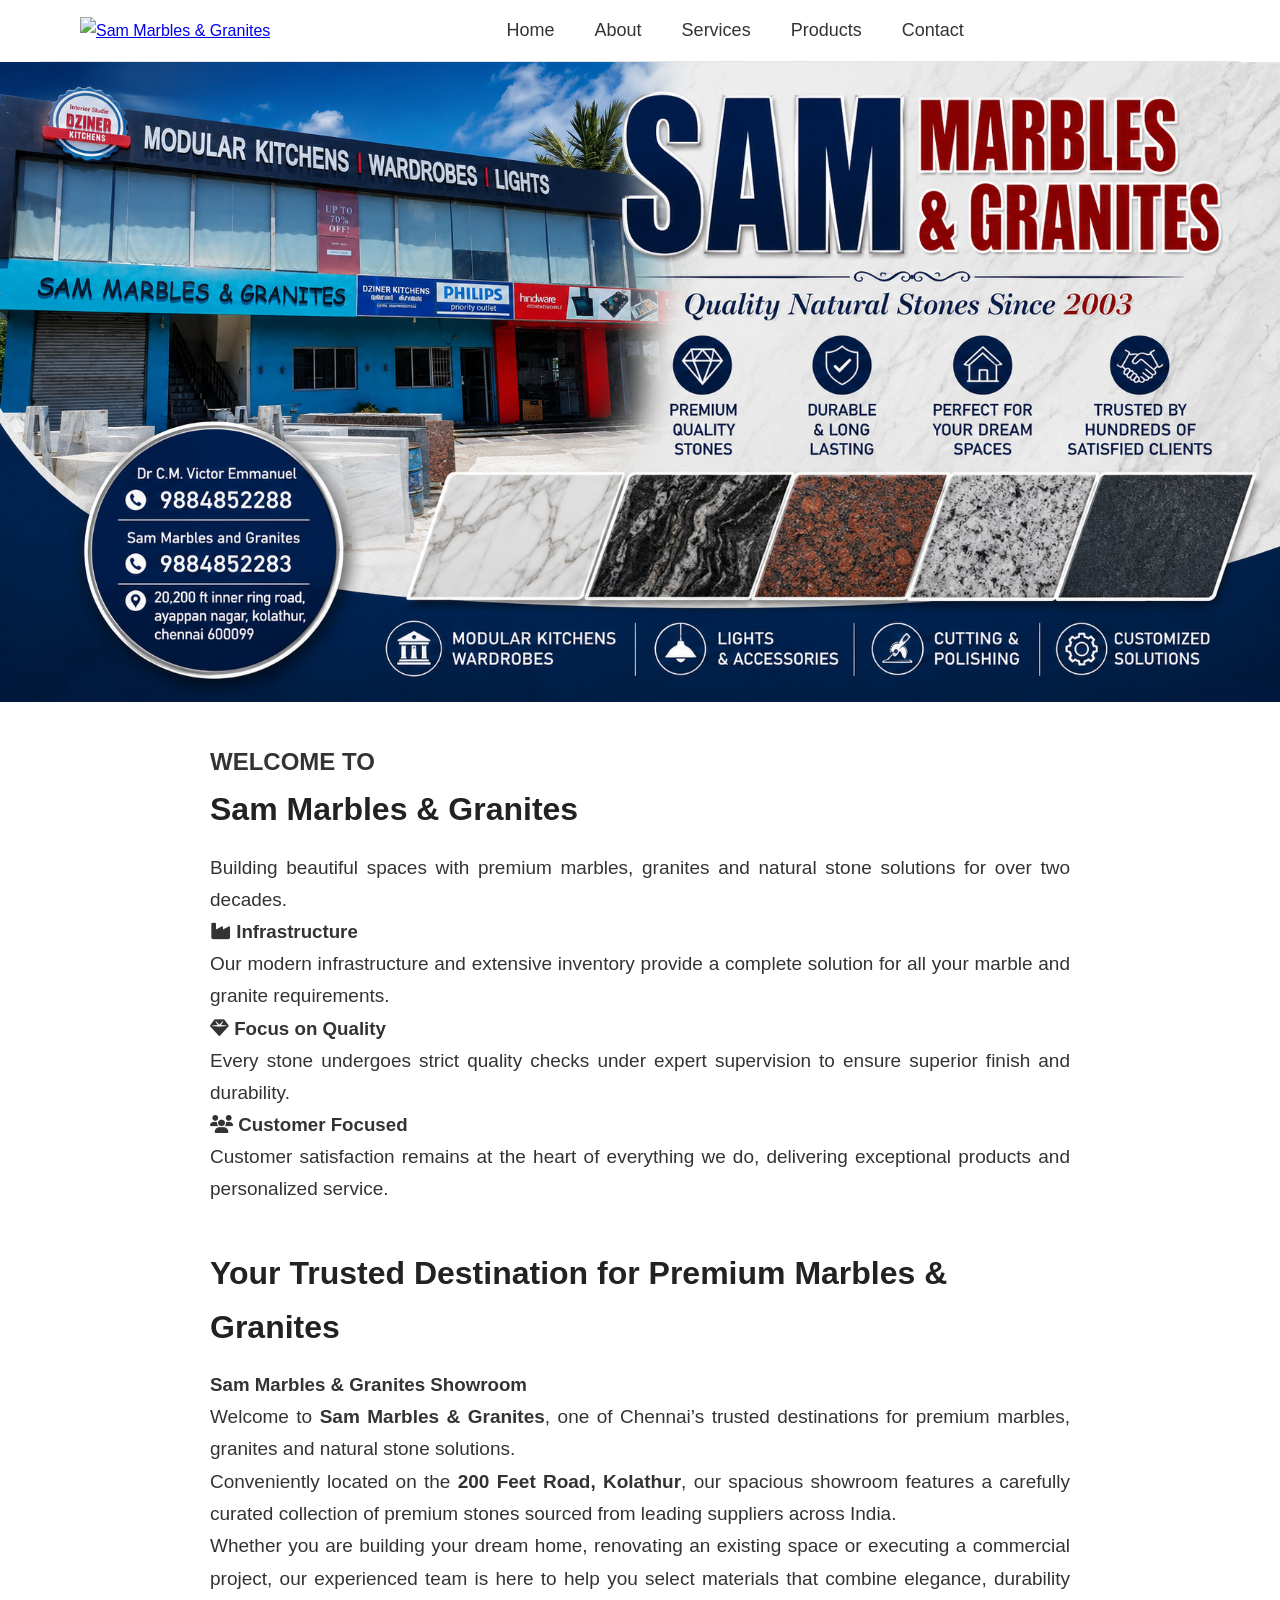
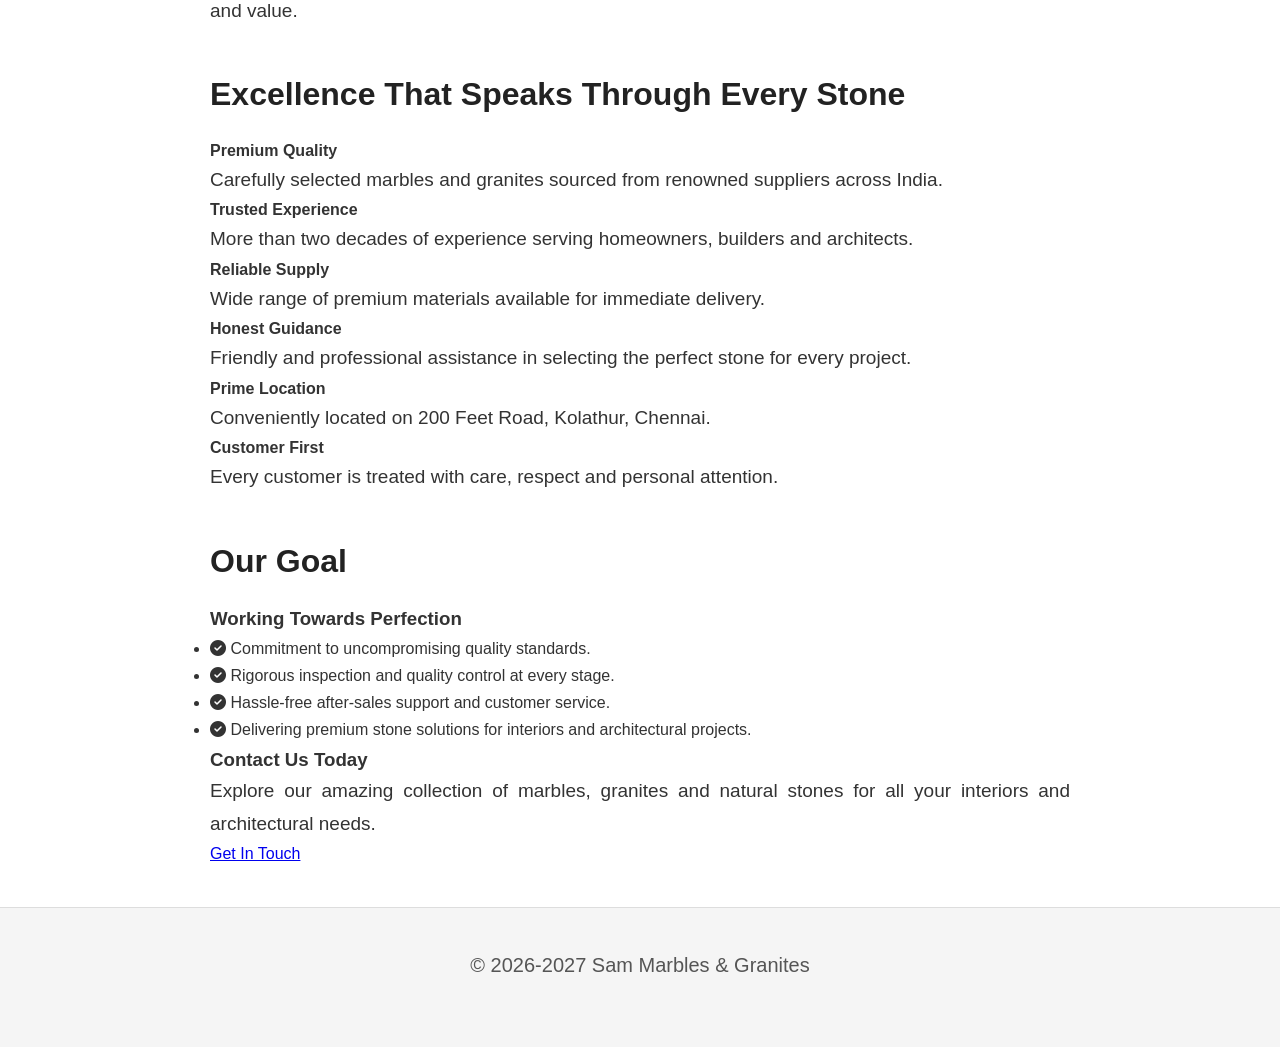
==== index.html @ 82b03ece "Create index.html" ====
<!--
===============================================================================

Project      : Sam Marbles & Granites
Domain       : https://sam-marbles.in
Client       : Dr. C. M. Victor Emmanuel
Developed By : Premanandhan Narayanan
Technology   : HTML5 | CSS3 | JavaScript
Repository   : sam-marbles-granites

===============================================================================
-->

<!DOCTYPE html>
<html lang="en">

<head>

<meta charset="UTF-8">
<meta http-equiv="X-UA-Compatible" content="IE=edge">

<meta name="viewport"
content="width=device-width, initial-scale=1.0">

<title>
Sam Marbles & Granites | Premium Marbles & Granites in Kolathur, Chennai
</title>

<meta name="description"
content="Sam Marbles & Granites is one of Chennai's trusted destinations for premium marbles, granites and natural stones. Serving customers for more than 20 years from Kolathur, Chennai.">

<meta name="keywords"
content="Marble Shop Kolathur,
Granite Shop Kolathur,
Marbles Chennai,
Granites Chennai,
Imported Marble Chennai,
Natural Stone Chennai,
Best Marble Shop Kolathur,
Granite Dealer Chennai,
Sam Marbles & Granites">

<meta name="author"
content="Premanandhan Narayanan">

<meta name="robots"
content="index,follow">

<link rel="canonical"
href="https://sam-marbles.in/">


<!--========================
OPEN GRAPH
=========================-->

<meta property="og:title"
content="Sam Marbles & Granites">

<meta property="og:description"
content="Premium Marbles, Granites and Natural Stone Solutions in Kolathur, Chennai.">

<meta property="og:image"
content="images/hero-home.jpg">

<meta property="og:url"
content="https://sam-marbles.in">

<meta property="og:type"
content="website">


<!--========================
TWITTER
=========================-->

<meta name="twitter:card"
content="summary_large_image">

<meta name="twitter:title"
content="Sam Marbles & Granites">

<meta name="twitter:description"
content="Premium Marbles & Granites in Chennai">

<meta name="twitter:image"
content="images/hero-home.jpg">


<!--========================
PWA
=========================-->

<link rel="manifest"
href="manifest.json">

<meta name="theme-color"
content="#0b2341">


<!--========================
FAVICON
=========================-->

<link rel="icon"
href="favicon/favicon.ico">


<!--========================
GOOGLE FONTS
=========================-->

<link rel="preconnect"
href="https://fonts.googleapis.com">

<link rel="preconnect"
href="https://fonts.gstatic.com"
crossorigin>

<link href="https://fonts.googleapis.com/css2?family=Playfair+Display:wght@600;700&family=Poppins:wght@300;400;500;600&display=swap"
rel="stylesheet">


<!--========================
FONT AWESOME
=========================-->

<link rel="stylesheet"
href="https://cdnjs.cloudflare.com/ajax/libs/font-awesome/6.7.2/css/all.min.css">


<!--========================
CSS
=========================-->

<link rel="stylesheet"
      href="css/mobile.css"
      media="screen and (max-width:768px)">

<link rel="stylesheet"
      href="css/desktop.css"
      media="screen and (min-width:769px)">

<link rel="stylesheet"
href="css/template.css">
 

</head>
<body>
 <!-- Navigation bar for Mobile Phones -->
    <header class="mobile-topbar">

    <a href="index.html">
        <img src="images/logo.png"
             alt="Sam Marbles and Granites"
             class="logo">
    </a>
    <div class="menu-wrapper" id="menuWrapper">
    

  <nav class="mobile-menu" id="mobileMenu">

    <ul>

        <li><a href="index.html">Home</a></li>

        <li><a href="about.html">About</a></li>

        <li><a href="services.html">Services</a></li>

        <li><a href="products.html">Products</a></li>
       
        <li><a href="contact.html">Contact</a></li>

    </ul>

</nav>

    </div>

    <button class="menu-toggle">

        ☰

    </button>

</header>


<!-- Navigation bar for Desktop and Laptops -->    
<header class="desktop-topbar">

        <a href="index.html">
        <img src="images/logo.png"
             alt="Sam Marbles & Granites"
             class="logo">
        </a>

      <!-- Desktop Menu -->
    <nav class="desktop-menu">

    <ul>

        <li><a href="index.html">Home</a></li>

        <li><a href="about.html">About</a></li>

        <li><a href="services.html">Services</a></li>

        <li><a href="products.html">Products</a></li>
       
        <li><a href="contact.html">Contact</a></li>

    </ul>

    </nav>

    <!-- Hamburger -->
    <button class="menu-toggle">

        ☰

    </button>

</header>
   

<section class="hero">

    <img src="images/banner.png"
         alt="Sam Marbles & Granites Banner">

</section>

   <main>
        <!-- =========================================================
     ABOUT SAM MARBLES & GRANITES
     Color Theme: Blue & White
========================================================= -->

<section class="about-section">

    <!-- Hero Section -->

    <div class="section-header">
        <h1>WELCOME TO</h1>
        <h2>Sam Marbles & Granites</h2>

        <p class="tagline">
            Building beautiful spaces with premium marbles, granites and natural stone solutions
            for over two decades.
        </p>
    </div>

    <!-- Key Highlights -->

    <div class="highlights-container">

        <div class="highlight-card">
            <h3><i class="fas fa-industry"></i> Infrastructure</h3>

            <p>
                Our modern infrastructure and extensive inventory provide a
                complete solution for all your marble and granite requirements.
            </p>
        </div>

        <div class="highlight-card">
            <h3><i class="fas fa-gem"></i> Focus on Quality</h3>

            <p>
                Every stone undergoes strict quality checks under expert
                supervision to ensure superior finish and durability.
            </p>
        </div>

        <div class="highlight-card">
            <h3><i class="fas fa-users"></i> Customer Focused</h3>

            <p>
                Customer satisfaction remains at the heart of everything we do,
                delivering exceptional products and personalized service.
            </p>
        </div>

    </div>

</section>

<!-- ========================================================= -->

<section class="showroom-section">

    <div class="section-title">
        <h2>Your Trusted Destination for Premium Marbles & Granites</h2>
        <h3>Sam Marbles & Granites Showroom</h3>
    </div>

    <p>
        Welcome to <strong>Sam Marbles & Granites</strong>, one of Chennai’s
        trusted destinations for premium marbles, granites and natural stone
        solutions.
    </p>

    <p>
        Conveniently located on the <strong>200 Feet Road, Kolathur</strong>,
        our spacious showroom features a carefully curated collection of premium
        stones sourced from leading suppliers across India.
    </p>

    <p>
        Whether you are building your dream home, renovating an existing space
        or executing a commercial project, our experienced team is here to help
        you select materials that combine elegance, durability and value.
    </p>

</section>

<!-- ========================================================= -->

<section class="why-choose-us">

    <div class="section-title">
        <h2>Excellence That Speaks Through Every Stone</h2>
    </div>

    <div class="features-grid">

        <div class="feature-box">
            <h4>Premium Quality</h4>
            <p>
                Carefully selected marbles and granites sourced from renowned
                suppliers across India.
            </p>
        </div>

        <div class="feature-box">
            <h4>Trusted Experience</h4>
            <p>
                More than two decades of experience serving homeowners,
                builders and architects.
            </p>
        </div>

        <div class="feature-box">
            <h4>Reliable Supply</h4>
            <p>
                Wide range of premium materials available for immediate
                delivery.
            </p>
        </div>

        <div class="feature-box">
            <h4>Honest Guidance</h4>
            <p>
                Friendly and professional assistance in selecting the perfect
                stone for every project.
            </p>
        </div>

        <div class="feature-box">
            <h4>Prime Location</h4>
            <p>
                Conveniently located on 200 Feet Road, Kolathur, Chennai.
            </p>
        </div>

        <div class="feature-box">
            <h4>Customer First</h4>
            <p>
                Every customer is treated with care, respect and personal
                attention.
            </p>
        </div>

    </div>

</section>

<!-- ========================================================= -->

<section class="mission-section">

    <div class="section-title">
        <h2>Our Goal</h2>
        <h3>Working Towards Perfection</h3>
    </div>

    <ul class="mission-list">

        <li>
            <i class="fas fa-check-circle"></i>
            Commitment to uncompromising quality standards.
        </li>

        <li>
            <i class="fas fa-check-circle"></i>
            Rigorous inspection and quality control at every stage.
        </li>

        <li>
            <i class="fas fa-check-circle"></i>
            Hassle-free after-sales support and customer service.
        </li>

        <li>
            <i class="fas fa-check-circle"></i>
            Delivering premium stone solutions for interiors and architectural
            projects.
        </li>

    </ul>

    <div class="contact-box">

        <h3>Contact Us Today</h3>

        <p>
            Explore our amazing collection of marbles, granites and natural
            stones for all your interiors and architectural needs.
        </p>

        <a href="contact.html" class="contact-btn">
            Get In Touch
        </a>

    </div>

</section>
    </main>

  <footer>
    <div class="footer-container">
	    <p>&copy; 2026-2027 Sam Marbles & Granites</p>
    </div>
</footer>

<script src="js/mobile.js"></script>
<script type="application/ld+json">
{
  "@context":"https://schema.org",
  "@type":"WebSite",
  "name":"Sam Marbles & Granites",
  "url":"https://www.sam-marbles.in",
  "description":"Sam Marbles & Granites is one of Chennai's trusted destinations for premium marbles, granites and natural stones. Serving customers for more than 20 years from Kolathur, Chennai.",
  "author":{
    "@type":"Person",
    "name":"Dr. Victor Emmanuel"
  },
  "publisher":{
    "@type":"Organization",
    "name":"Sam Marbles & Granites"
  },
  "keywords":[
    "Sam Marbles & Granites",
    "Dr Victor Emmanuel",
    "Marbles",
    "Granites",
    "Tiles",
    "Kitchen Interiors"
  ]
}
</script>

</body>
</html>
---- css/mobile.css ----
/* ==========================================
   Sam Marbles and Granites
   Mobile.css
   For screens up to 768px
========================================== */

/* Hide desktop menu */
.menu-wrapper{
    display:none;
}

/* Show hamburger */
.menu-toggle{
    display:block;
    font-size:32px;
    background:none;
    border:none;
    cursor:pointer;
    color:#333;
}

/* Mobile Header */

.mobile-topbar{

    display:flex;

    justify-content:space-between;

    align-items:center;

    padding:15px;

    background:#fff;

    position:sticky;

    top:0;

    z-index:999;

    border-bottom:1px solid #ddd;

}

.logo{

    width:70px;

    height:auto;

}

/* Mobile Navigation */

.menu-wrapper.open{

    display:block;

    position:absolute;

    top:95px;

    left:0;

    width:100%;

    background:#fff;

    border-top:1px solid #ddd;

    box-shadow:0 3px 10px rgba(0,0,0,.15);

}

/* Main Menu */

.mobile-menu ul{

    list-style:none;

    margin:0;

    padding:0;

}

.mobile-menu li{

    border-bottom:1px solid #eee;

}

.mobile-menu a{

    display:block;

    padding:15px 20px;

    text-decoration:none;

    color:#333;

    font-size:20px;

}

/* Sub Menu */

.submenu{

    display:none;

    background:#f7f7f7;

    padding-left:20px;

}

.submenu.show{

    display:block;

}

.submenu a{

    padding:12px 20px;

    font-size:18px;

}

/* Banner */

.hero img{

    width:100%;

    height:auto;

}

/* Content */

main{

    padding:20px;

}

h2{

    font-size:28px;

    margin-bottom:15px;

}

p{

    font-size:18px;

    text-align:justify;

}

/* Footer */

/* ==========================================
   FOOTER
========================================== */

footer{

    background:#f5f5f5;

    border-top:1px solid #dddddd;

    padding:40px 20px;

}

.footer-container{

    max-width:900px;

    margin:0 auto;

    text-align:center;

}

/* Copyright */

footer p{

    margin:0 0 25px 0;

    font-size:20px;

    color:#555;

    text-align:center;

}

/* Social Icons */

.social-icons{

    display:flex;

    justify-content:center;

    align-items:center;

    gap:25px;

    margin-top:10px;

}

.social-icons a{

    width:58px;

    height:58px;

    border-radius:50%;

    display:flex;

    justify-content:center;

    align-items:center;

    background:#555;

    color:#ffffff;

    font-size:28px;

    text-decoration:none;

    transition:all .3s ease;

}

.social-icons a:hover{

    background:#ff9800;

    transform:translateY(-5px);

}

.mobile-topbar{

    display:flex;

    justify-content:space-between;

    align-items:center;

    padding:15px;

}


/* ==========================================
   MOBILE ONLY
========================================== */
.desktop-topbar{
    display:none;
}

.desktop-menu{
    display:none !important;
}
---- css/desktop.css ----
/* ==========================================
   Sam Marbles and Granites
   desktop.css
   Desktop Version (769px and above)
========================================== */

/* ---------- Reset ---------- */

*{
    margin:0;
    padding:0;
    box-sizing:border-box;
}

body{
    font-family:Arial, Helvetica, sans-serif;
    background:#ffffff;
    color:#333;
    line-height:1.7;
}

/* ==========================================
   HEADER
========================================== */

.desktop-topbar{

    max-width:1200px;

    margin:auto;

    padding:15px 25px;

    display:flex;

    justify-content:space-between;

    align-items:center;

    background:#ffffff;

    border-bottom:1px solid #e5e5e5;

    position:sticky;

    top:0;

    z-index:1000;

}

/* ==========================================
   LOGO
========================================== */

.logo{
    width:90px;
    height:auto;
}


/* ==========================================
   HAMBURGER
========================================== */

.menu-toggle{

    display:none;

}

/* ==========================================
   HIDE MOBILE MENU
========================================== */

.mobile-menu{

    display:none;

}

/* ==========================================
   DESKTOP MENU
========================================== */
.desktop-topbar{
    display:flex;
    align-items:center;
    justify-content:space-between;
    padding:15px 40px;
    background:#fff;
}

.desktop-menu{

    flex:1;

    display:flex;

    justify-content:center;

}

.desktop-menu ul{
    display:flex;
    align-items:center;
    gap:40px;
    list-style:none;
    margin:0;
    padding:0;
}


.desktop-menu li{

    position:relative;

}

.desktop-menu a{
    text-decoration:none;
    font-size:18px;
    color:#333;
    font-weight:500;
}

.desktop-menu a:hover{

    color:#d46a00;

}

/* ==========================================
   DROPDOWN
========================================== */

/* Desktop Dropdown */

.desktop-menu .submenu{

    display:none;

    position:absolute;

    top:100%;

    left:0;

    width:220px;

    background:#fff;

    list-style:none;

    padding:0;

    margin:0;

    box-shadow:0 4px 12px rgba(0,0,0,.15);

}

.desktop-menu .dropdown:hover > .submenu{

    display:block;

}

.desktop-menu .submenu li{

    display:block;

    width:100%;

}

.desktop-menu .submenu a{

    display:block;

    padding:12px 18px;

}

/* ==========================================
   HERO
========================================== */

.hero img{

    width:100%;

    display:block;

}

/* ==========================================
   CONTENT
========================================== */

main{

    max-width:900px;

    margin:40px auto;

    padding:0 20px;

}

section{

    margin-bottom:40px;

}

h2{

    font-size:32px;

    margin-bottom:15px;

    color:#222;

}

p{

    font-size:19px;

    text-align:justify;

}

/* ==========================================
   FOOTER
========================================== */

/* ==========================================
   FOOTER
========================================== */

footer{

    background:#f5f5f5;

    border-top:1px solid #dddddd;

    padding:40px 20px;

}

.footer-container{

    max-width:900px;

    margin:0 auto;

    text-align:center;

}

/* Copyright */

footer p{

    margin:0 0 25px 0;

    font-size:20px;

    color:#555;

    text-align:center;

}

/* Social Icons */

.social-icons{

    display:flex;

    justify-content:center;

    align-items:center;

    gap:25px;

    margin-top:10px;

}

.social-icons a{

    width:58px;

    height:58px;

    border-radius:50%;

    display:flex;

    justify-content:center;

    align-items:center;

    background:#555;

    color:#ffffff;

    font-size:28px;

    text-decoration:none;

    transition:all .3s ease;

}

.social-icons a:hover{

    background:#ff9800;

    transform:translateY(-5px);

}
/* ==========================================
   DESKTOP ONLY
========================================== */
@media screen and (min-width: 769px) {

    .mobile-topbar{
        display:none;
    }

    .mobile-menu{
        display:none !important;
    }

    .menu-toggle{
        display:none !important;
    }

    .desktop-menu{
        display:flex !important;
    }

    .desktop-topbar{
        display:flex;
        align-items:center;
        justify-content:space-between;
        padding:15px 40px;
        background:#fff;
    }

}
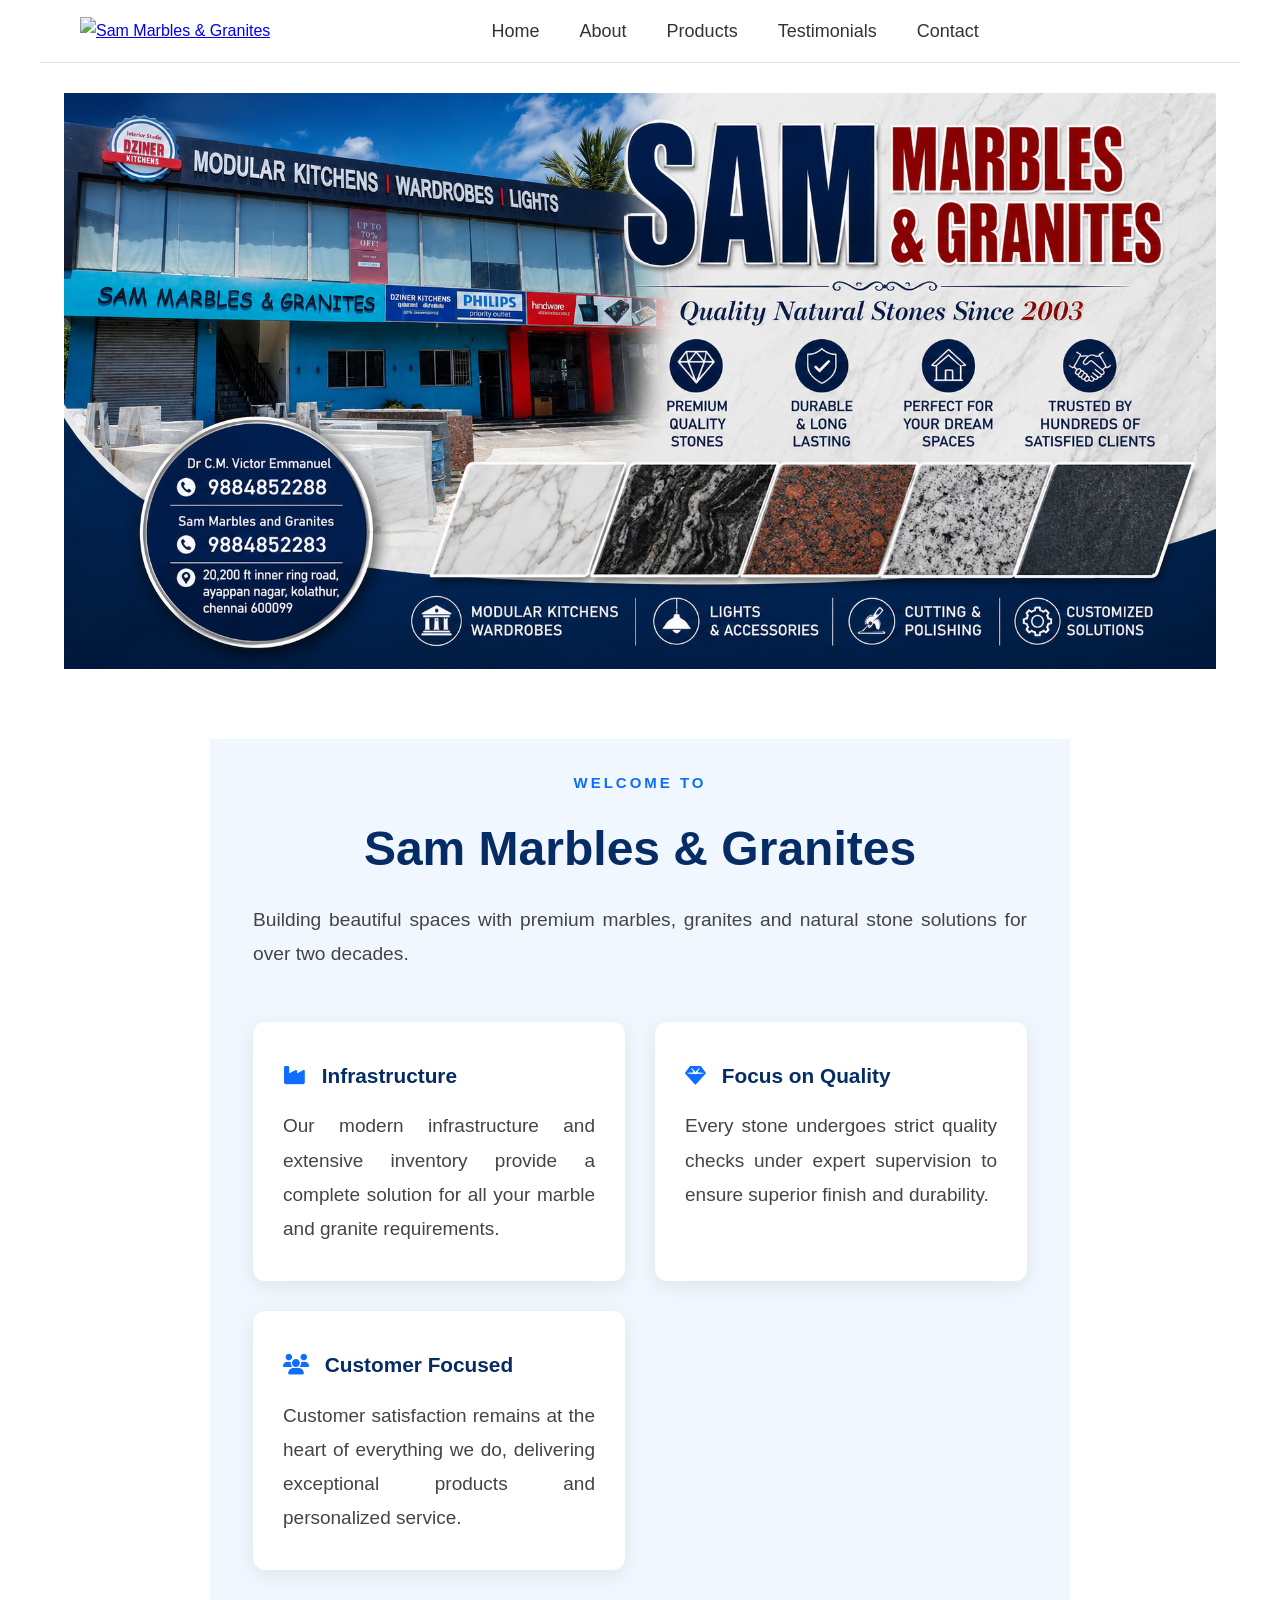
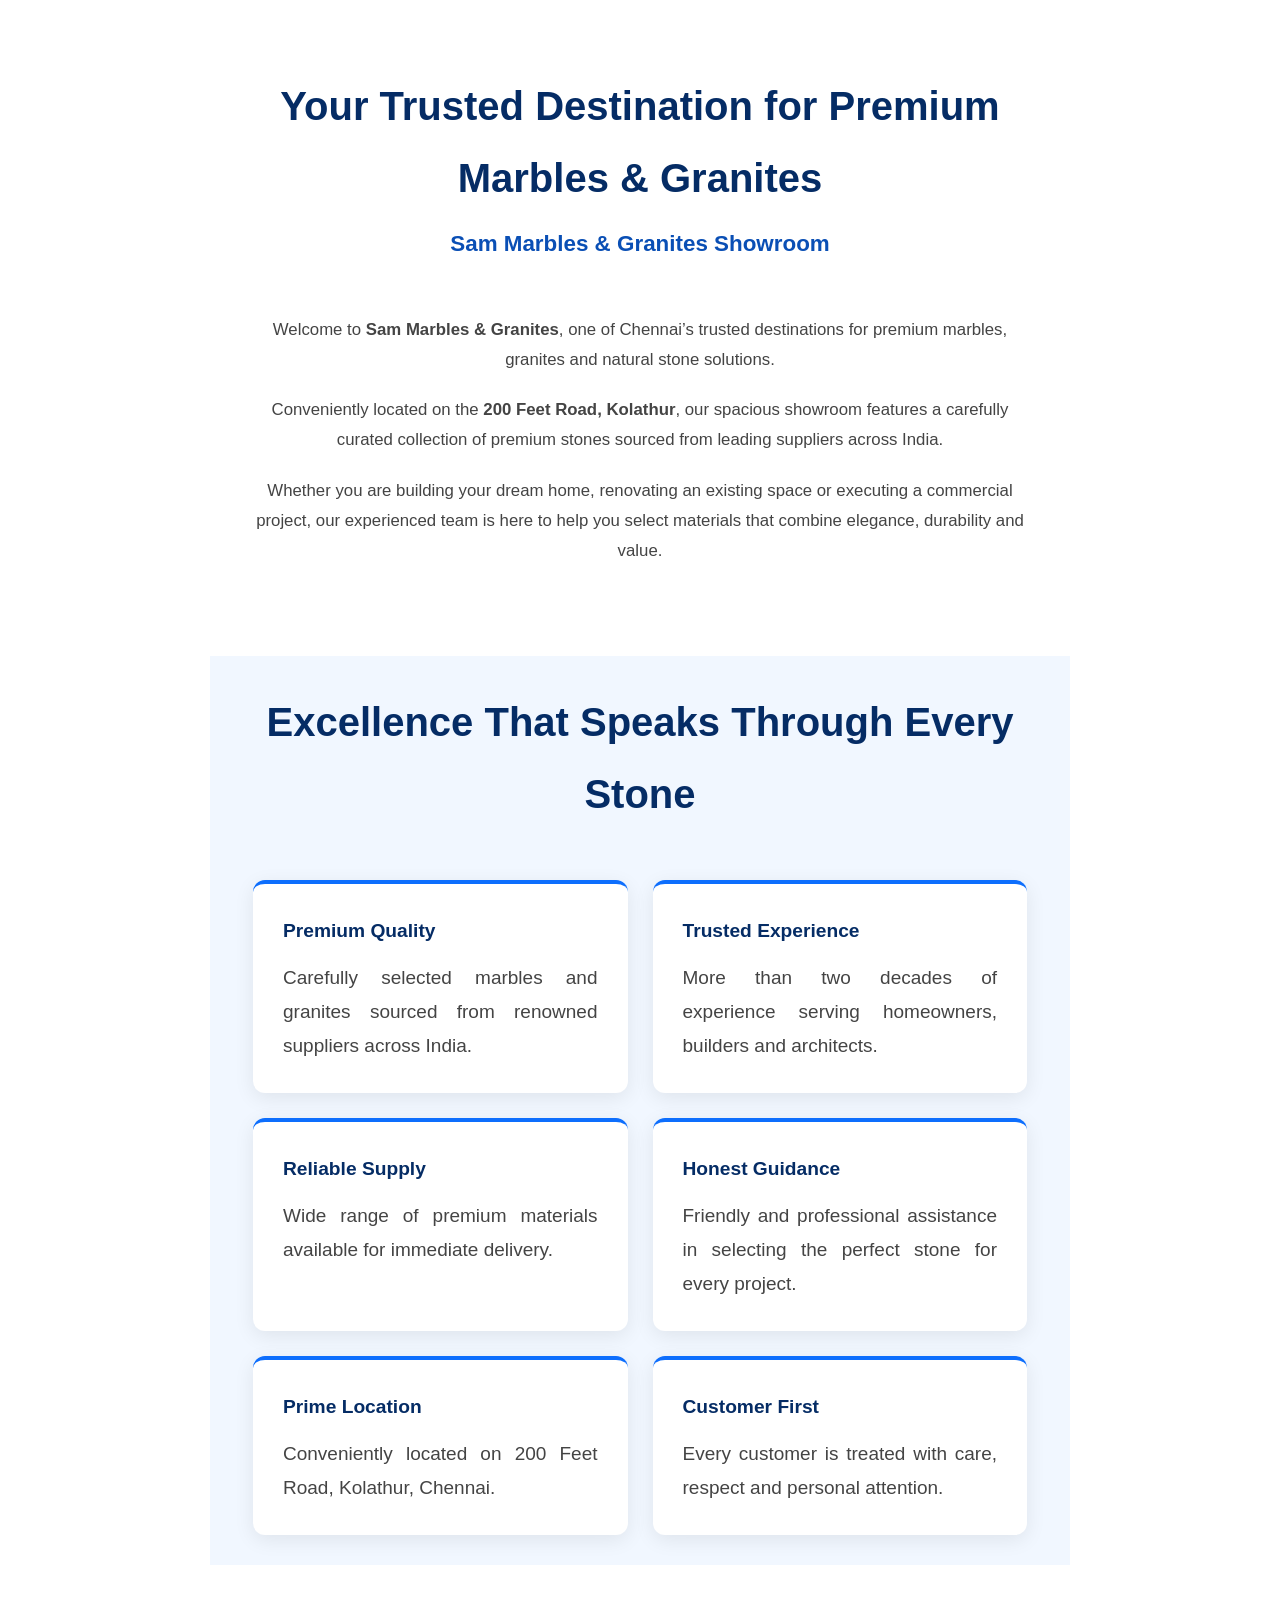
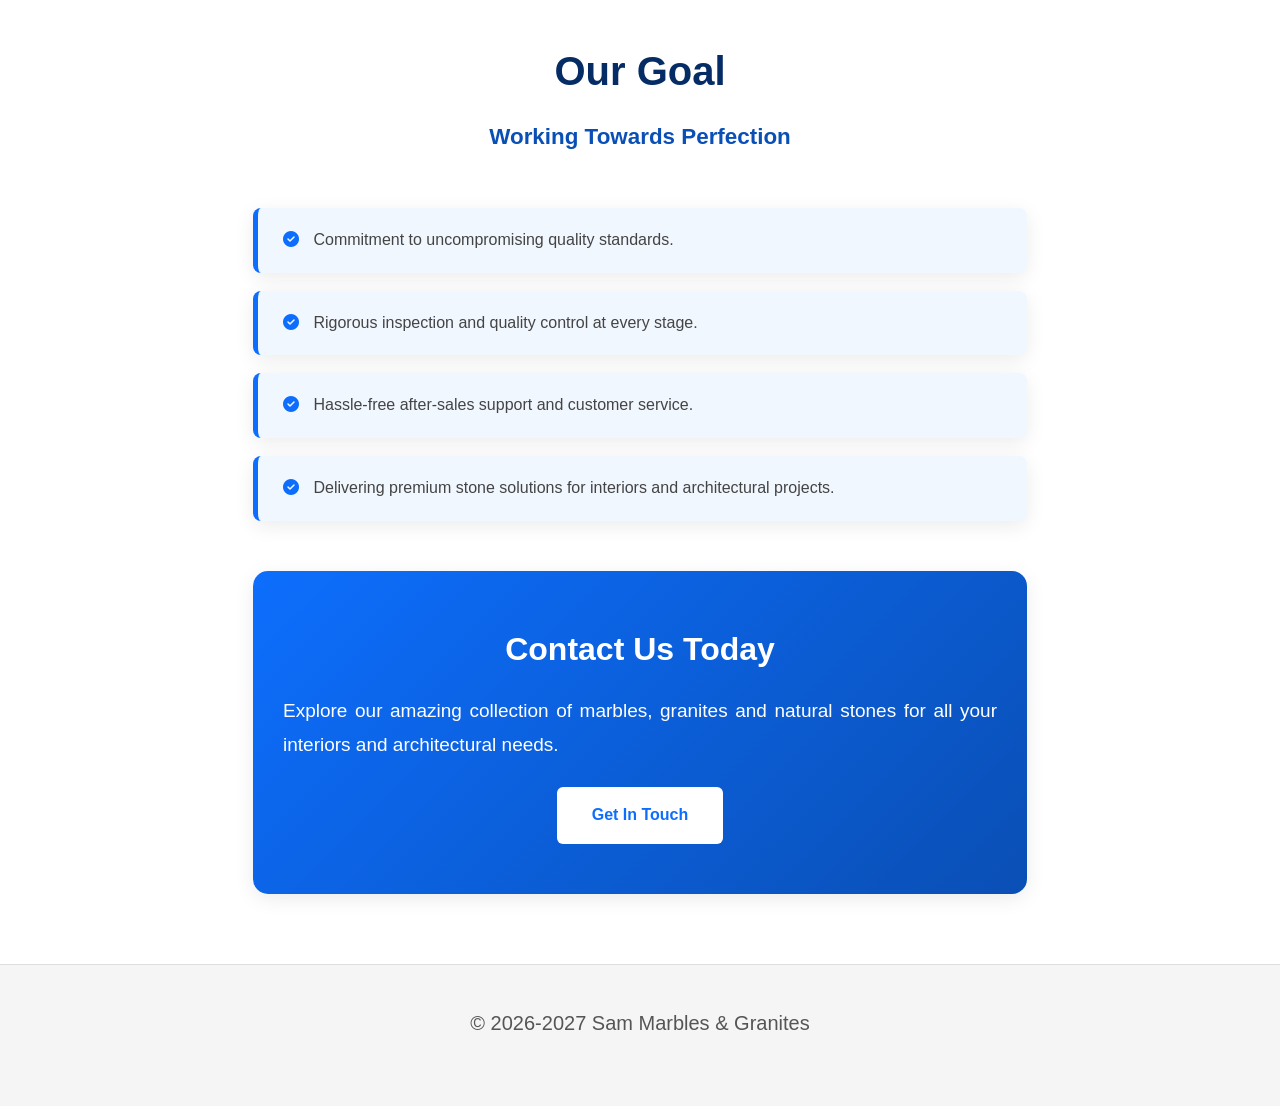
==== commit d080ecf4: "Update index.html" ====
--- a/index.html
+++ b/index.html
@@ -142,7 +142,7 @@
       media="screen and (min-width:769px)">
 
 <link rel="stylesheet"
-href="css/template.css">
+href="css/index.css">
  
 
 </head>
@@ -166,10 +166,10 @@
 
         <li><a href="about.html">About</a></li>
 
-        <li><a href="services.html">Services</a></li>
-
         <li><a href="products.html">Products</a></li>
-       
+
+        <li><a href="testimonial.html">Testimonials</a></li>
+
         <li><a href="contact.html">Contact</a></li>
 
     </ul>
@@ -205,10 +205,10 @@
 
         <li><a href="about.html">About</a></li>
 
-        <li><a href="services.html">Services</a></li>
-
         <li><a href="products.html">Products</a></li>
-       
+
+		<li><a href="testimonial.html">Testimonials</a></li>
+
         <li><a href="contact.html">Contact</a></li>
 
     </ul>
--- a/css/index.css
+++ b/css/index.css
@@ -0,0 +1,318 @@
+/* ==========================================================
+   SAM MARBLES & GRANITES
+   index.css
+   Theme: Blue & White
+========================================================== */
+
+:root {
+    --primary-blue: #0d6efd;
+    --secondary-blue: #0a4fb5;
+    --light-blue: #f1f7ff;
+    --dark-blue: #052c65;
+    --white: #ffffff;
+    --text-color: #444444;
+    --border-color: #d9e7ff;
+    --shadow: 0 5px 20px rgba(0, 0, 0, 0.08);
+}
+
+/* ==========================================================
+   RESET
+========================================================== */
+
+* {
+    margin: 0;
+    padding: 0;
+    box-sizing: border-box;
+}
+
+html {
+    scroll-behavior: smooth;
+}
+
+body {
+    font-family: "Segoe UI", Arial, sans-serif;
+    background: var(--white);
+    color: var(--text-color);
+    line-height: 1.8;
+}
+
+/* ==========================================================
+   COMMON SECTION STYLES
+========================================================== */
+
+section {
+    padding: 30px 5%;
+}
+
+.section-header,
+.section-title {
+    text-align: center;
+    margin-bottom: 50px;
+}
+
+.section-header h1 {
+    font-size: 15px;
+    letter-spacing: 3px;
+    color: var(--primary-blue);
+    text-transform: uppercase;
+}
+
+.section-header h2 {
+    font-size: 3rem;
+    color: var(--dark-blue);
+    margin: 10px 0;
+}
+
+.section-title h2 {
+    font-size: 2.5rem;
+    color: var(--dark-blue);
+    margin-bottom: 10px;
+}
+
+.section-title h3 {
+    font-size: 1.4rem;
+    color: var(--secondary-blue);
+}
+
+.tagline {
+    max-width: 900px;
+    margin: auto;
+    font-size: 1.2rem;
+    color: var(--text-color);
+}
+
+/* ==========================================================
+   ABOUT SECTION
+========================================================== */
+
+.about-section {
+    background: var(--light-blue);
+}
+
+.highlights-container {
+    display: grid;
+    grid-template-columns: repeat(auto-fit, minmax(280px, 1fr));
+    gap: 30px;
+}
+
+.highlight-card {
+    background: var(--white);
+    padding: 35px 30px;
+    border-radius: 12px;
+    box-shadow: var(--shadow);
+    transition: 0.3s ease;
+}
+
+.highlight-card:hover {
+    transform: translateY(-8px);
+}
+
+.highlight-card h3 {
+    color: var(--dark-blue);
+    margin-bottom: 15px;
+    font-size: 1.3rem;
+}
+
+.highlight-card i {
+    color: var(--primary-blue);
+    margin-right: 10px;
+}
+
+.highlight-card p {
+    color: var(--text-color);
+}
+
+/* ==========================================================
+   SHOWROOM SECTION
+========================================================== */
+
+.showroom-section {
+    background: var(--white);
+}
+
+.showroom-section p {
+    max-width: 1000px;
+    margin: 0 auto 20px;
+    text-align: center;
+    font-size: 1.05rem;
+}
+
+/* ==========================================================
+   WHY CHOOSE US
+========================================================== */
+
+.why-choose-us {
+    background: var(--light-blue);
+}
+
+.features-grid {
+    display: grid;
+    grid-template-columns: repeat(auto-fit, minmax(280px, 1fr));
+    gap: 25px;
+}
+
+.feature-box {
+    background: var(--white);
+    padding: 30px;
+    border-radius: 12px;
+    box-shadow: var(--shadow);
+    transition: 0.3s ease;
+    border-top: 4px solid var(--primary-blue);
+}
+
+.feature-box:hover {
+    transform: translateY(-6px);
+}
+
+.feature-box h4 {
+    color: var(--dark-blue);
+    margin-bottom: 12px;
+    font-size: 1.2rem;
+}
+
+.feature-box p {
+    color: var(--text-color);
+}
+
+/* ==========================================================
+   MISSION SECTION
+========================================================== */
+
+.mission-section {
+    background: var(--white);
+}
+
+.mission-list {
+    max-width: 900px;
+    margin: auto;
+    list-style: none;
+}
+
+.mission-list li {
+    background: var(--light-blue);
+    padding: 18px 25px;
+    margin-bottom: 18px;
+    border-left: 5px solid var(--primary-blue);
+    border-radius: 8px;
+    box-shadow: var(--shadow);
+}
+
+.mission-list i {
+    color: var(--primary-blue);
+    margin-right: 10px;
+}
+
+/* ==========================================================
+   CONTACT BOX
+========================================================== */
+
+.contact-box {
+    max-width: 800px;
+    margin: 50px auto 0;
+    background: linear-gradient(
+        135deg,
+        var(--primary-blue),
+        var(--secondary-blue)
+    );
+    color: var(--white);
+    text-align: center;
+    padding: 50px 30px;
+    border-radius: 15px;
+    box-shadow: var(--shadow);
+}
+
+.contact-box h3 {
+    font-size: 2rem;
+    margin-bottom: 15px;
+}
+
+.contact-box p {
+    margin-bottom: 25px;
+}
+
+.contact-btn {
+    display: inline-block;
+    padding: 14px 35px;
+    background: var(--white);
+    color: var(--primary-blue);
+    text-decoration: none;
+    font-weight: bold;
+    border-radius: 6px;
+    transition: 0.3s ease;
+}
+
+.contact-btn:hover {
+    background: var(--dark-blue);
+    color: var(--white);
+}
+
+/* ==========================================================
+   RESPONSIVE DESIGN
+========================================================== */
+
+@media (max-width: 992px) {
+
+    section {
+        padding: 70px 6%;
+    }
+
+    .section-header h2 {
+        font-size: 2.5rem;
+    }
+
+    .section-title h2 {
+        font-size: 2rem;
+    }
+}
+
+@media (max-width: 768px) {
+
+    section {
+        padding: 60px 5%;
+    }
+
+    .section-header h2 {
+        font-size: 2rem;
+    }
+
+    .section-title h2 {
+        font-size: 1.8rem;
+    }
+
+    .section-title h3 {
+        font-size: 1.1rem;
+    }
+
+    .tagline {
+        font-size: 1rem;
+    }
+
+    .highlight-card,
+    .feature-box {
+        padding: 25px;
+    }
+
+    .contact-box {
+        padding: 40px 20px;
+    }
+
+    .contact-box h3 {
+        font-size: 1.6rem;
+    }
+}
+
+@media (max-width: 480px) {
+
+    .section-header h2 {
+        font-size: 1.8rem;
+    }
+
+    .section-title h2 {
+        font-size: 1.5rem;
+    }
+
+    .highlight-card h3,
+    .feature-box h4 {
+        font-size: 1.1rem;
+    }
+}
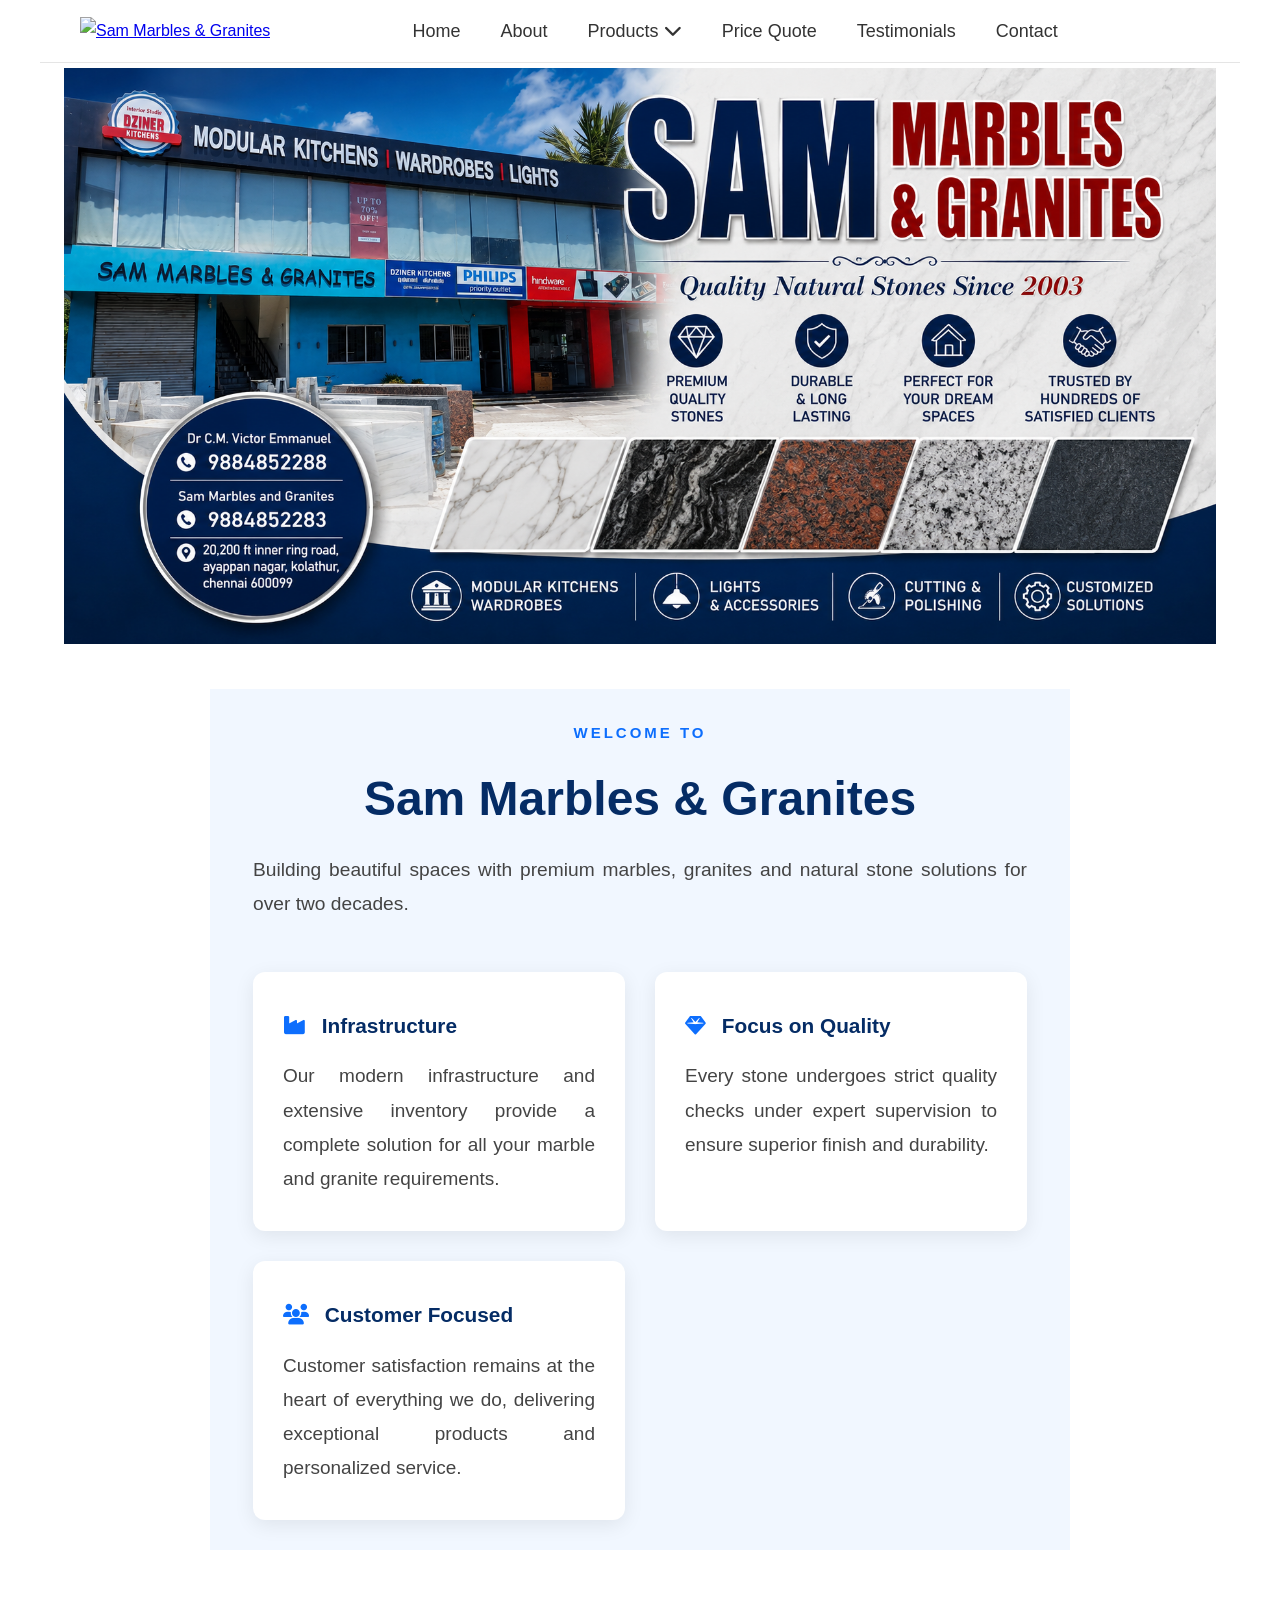
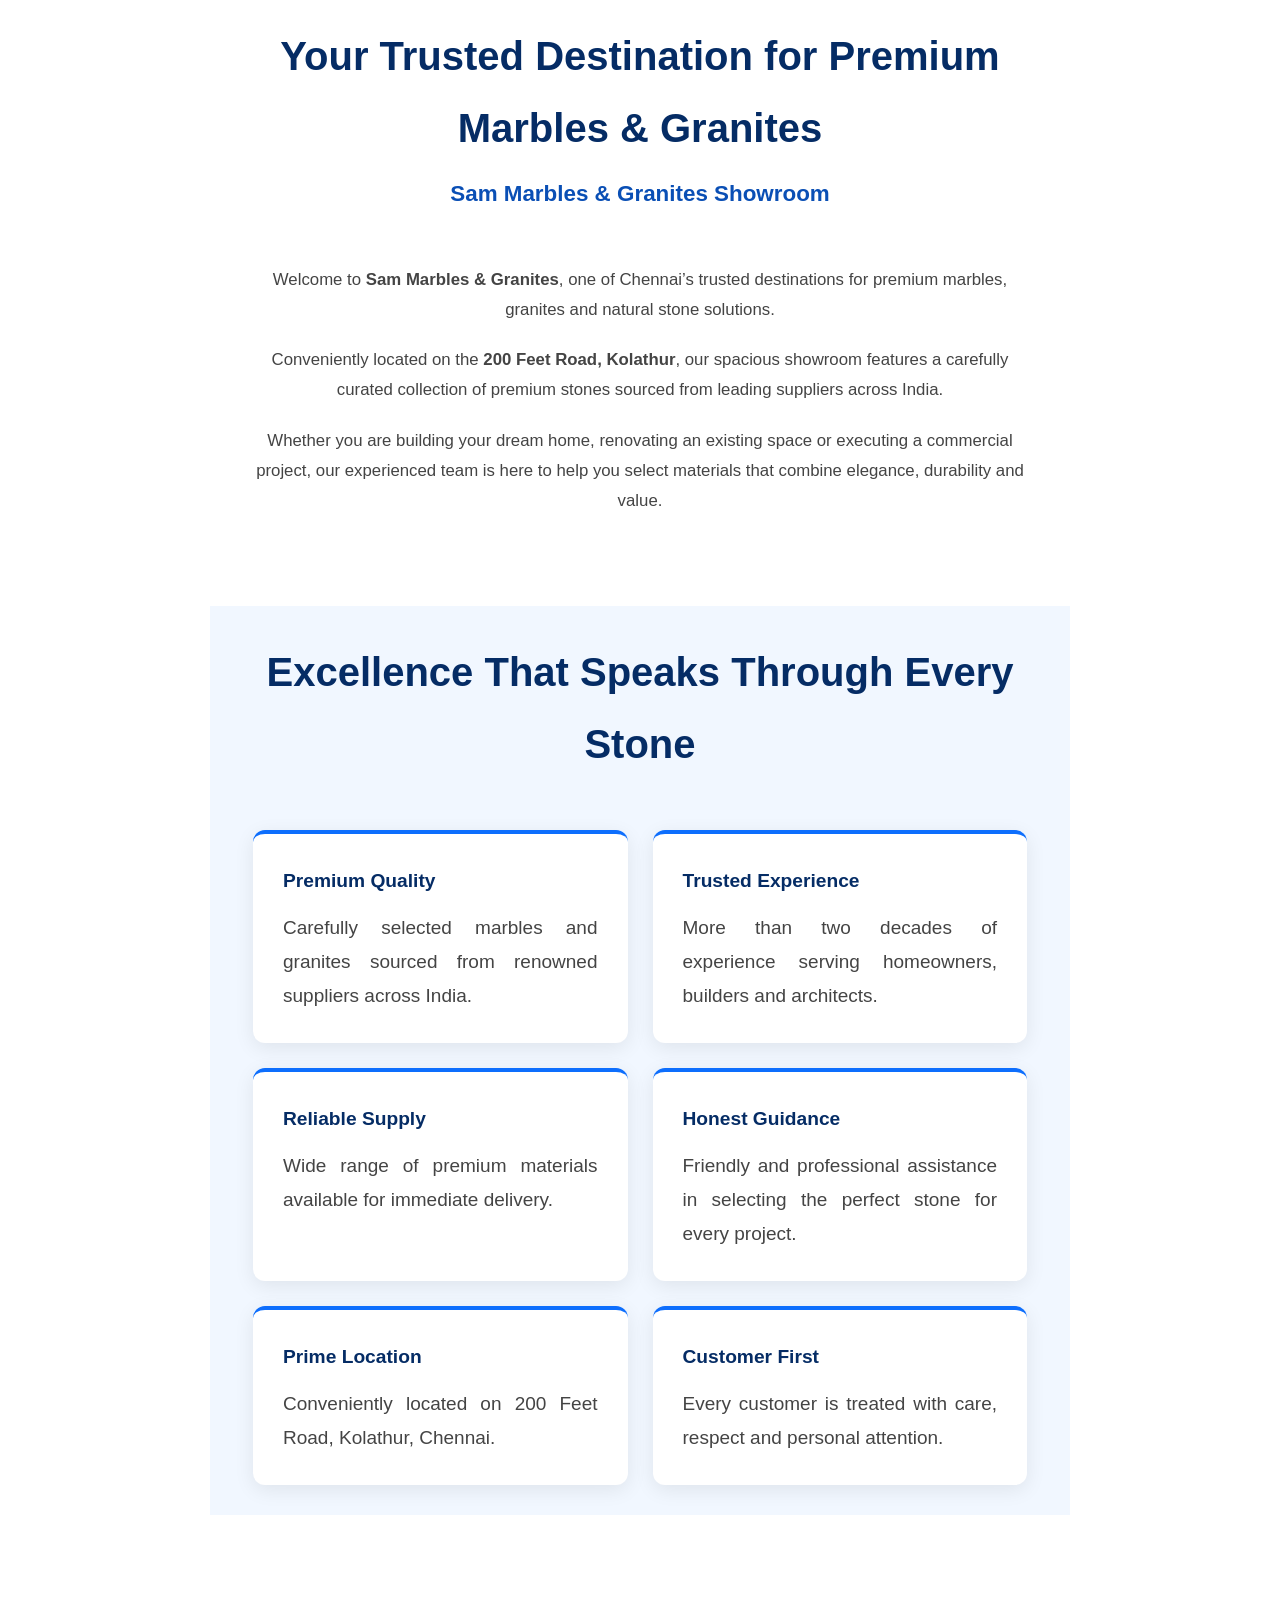
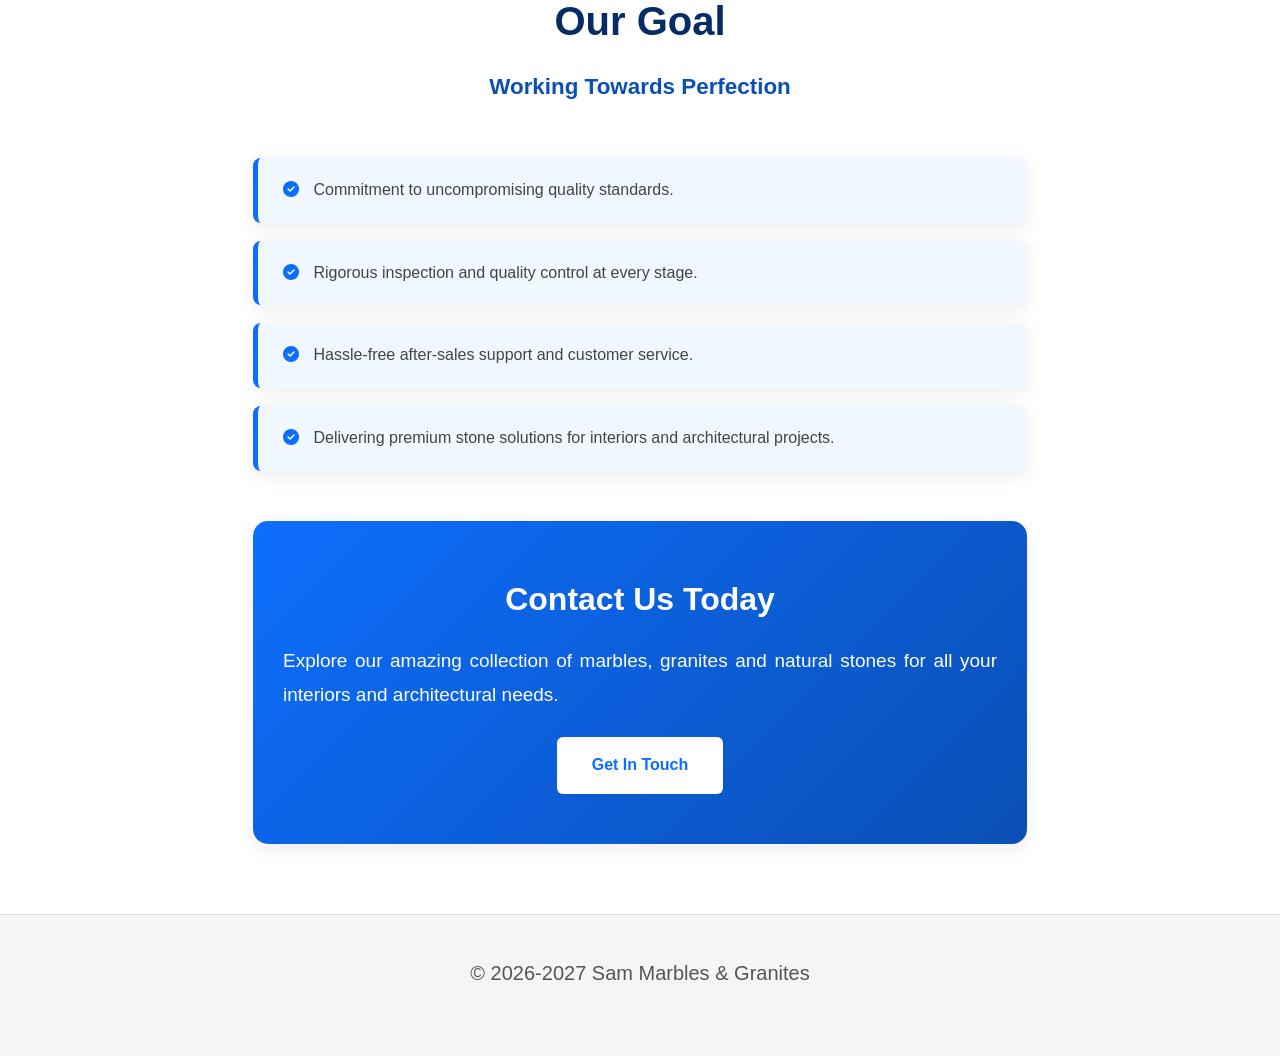
==== commit b5795688: "Add dropdown menu for product categories" ====
--- a/index.html
+++ b/index.html
@@ -165,8 +165,27 @@
         <li><a href="index.html">Home</a></li>
 
         <li><a href="about.html">About</a></li>
-
-        <li><a href="products.html">Products</a></li>
+  <li class="dropdown">
+
+            <a href="#">
+                Products
+                <i class="fa-solid fa-chevron-down"></i>
+            </a>
+
+            <ul class="submenu">
+
+                <li><a href="marbles.html">Marbles</a></li>
+
+                <li><a href="granites.html">Granites</a></li>
+
+                <li><a href="quartzite.html">Quartzite</a></li>
+               
+            </ul>
+
+  </li>
+
+		<li><a href="price-quote.html">Price Quote</a></li>
+	
 
         <li><a href="testimonial.html">Testimonials</a></li>
 
@@ -204,8 +223,27 @@
         <li><a href="index.html">Home</a></li>
 
         <li><a href="about.html">About</a></li>
-
-        <li><a href="products.html">Products</a></li>
+  <li class="dropdown">
+
+            <a href="#">
+                Products
+                <i class="fa-solid fa-chevron-down"></i>
+            </a>
+
+            <ul class="submenu">
+
+                <li><a href="marbles.html">Marbles</a></li>
+
+                <li><a href="granites.html">Granites</a></li>
+
+                <li><a href="quartzite.html">Quartzite</a></li>
+               
+            </ul>
+
+  </li>
+
+		<li><a href="price-quote.html">Price Quote</a></li>
+	
 
 		<li><a href="testimonial.html">Testimonials</a></li>
 
--- a/css/mobile.css
+++ b/css/mobile.css
@@ -45,7 +45,7 @@
 
 .logo{
 
-    width:70px;
+    width:120px;
 
     height:auto;
 
@@ -132,7 +132,12 @@
 }
 
 /* Banner */
-
+.hero {
+    padding-top: 5px;
+    padding-bottom: 5px;
+    padding-left: 5%;
+    padding-right: 5%;
+}
 .hero img{
 
     width:100%;
--- a/css/desktop.css
+++ b/css/desktop.css
@@ -184,6 +184,12 @@
 /* ==========================================
    HERO
 ========================================== */
+.hero {
+    padding-top: 5px;
+    padding-bottom: 5px;
+    padding-left: 5%;
+    padding-right: 5%;
+}
 
 .hero img{
 
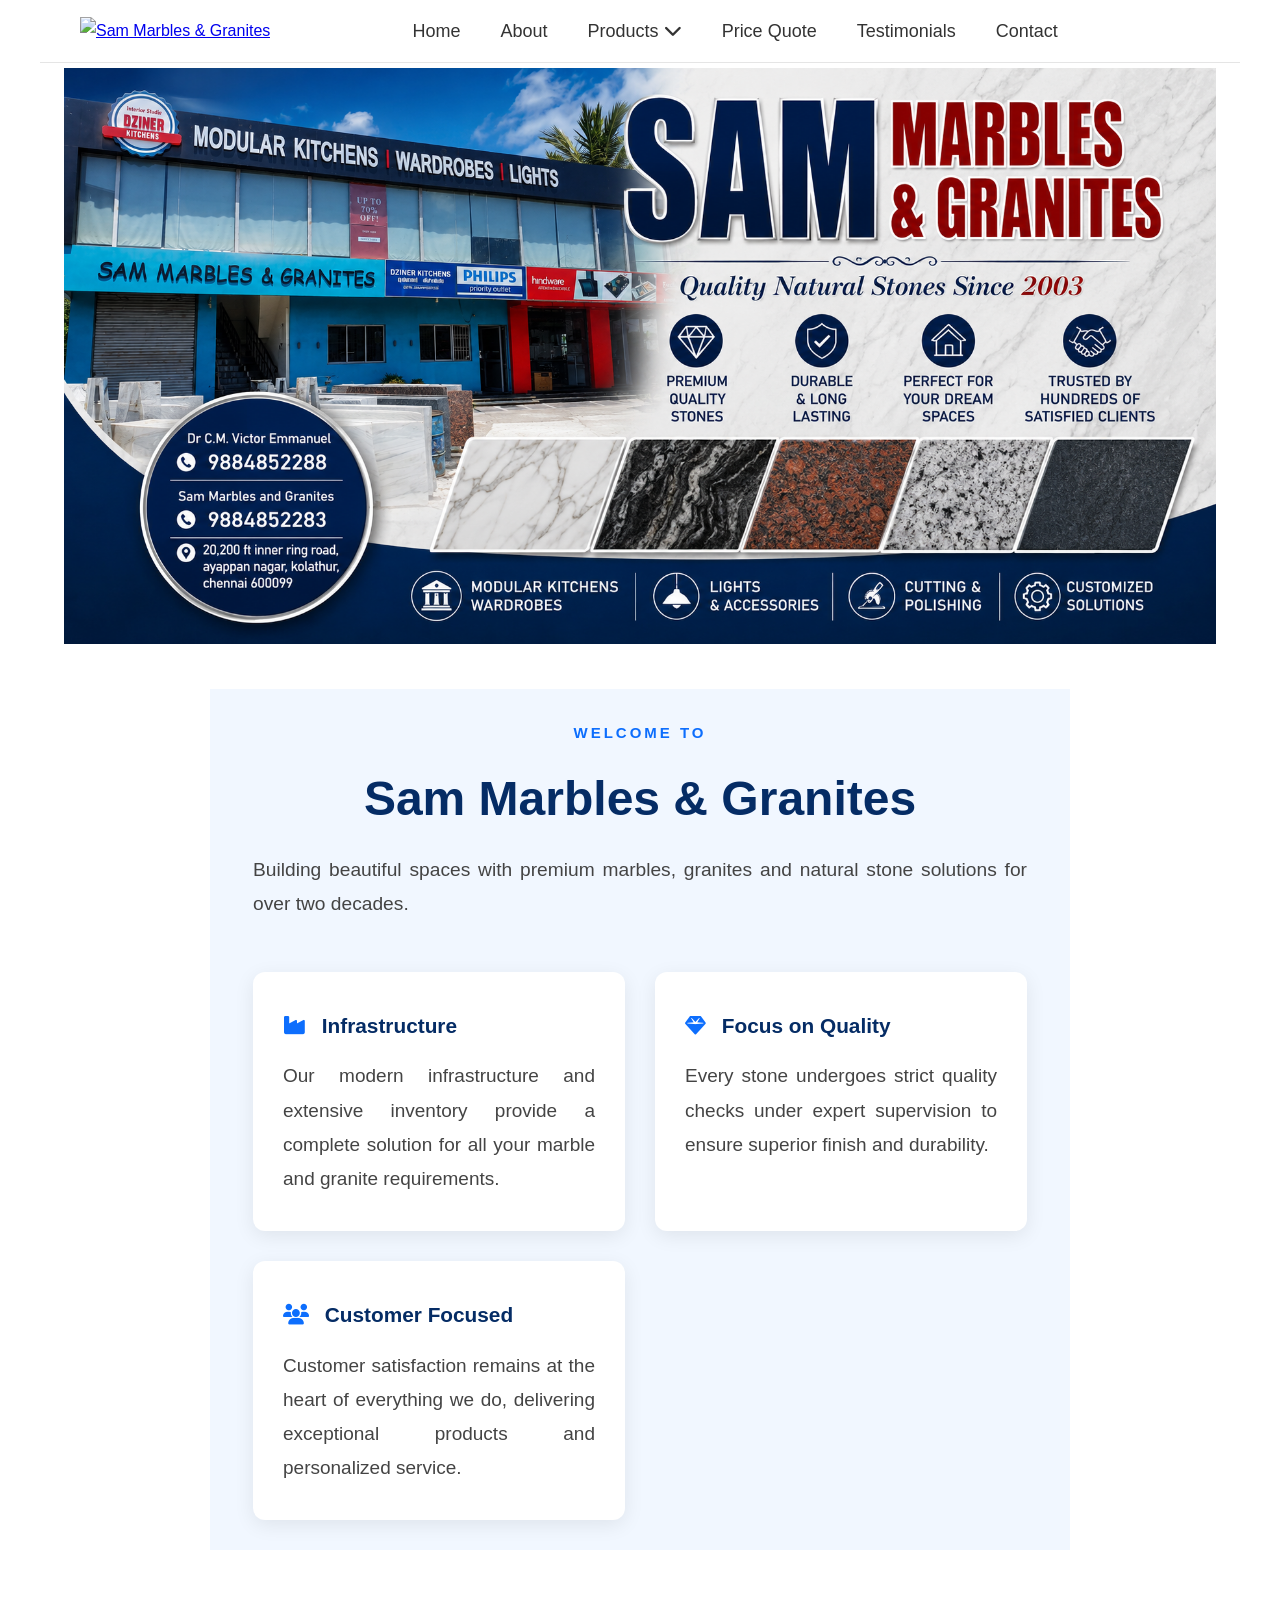
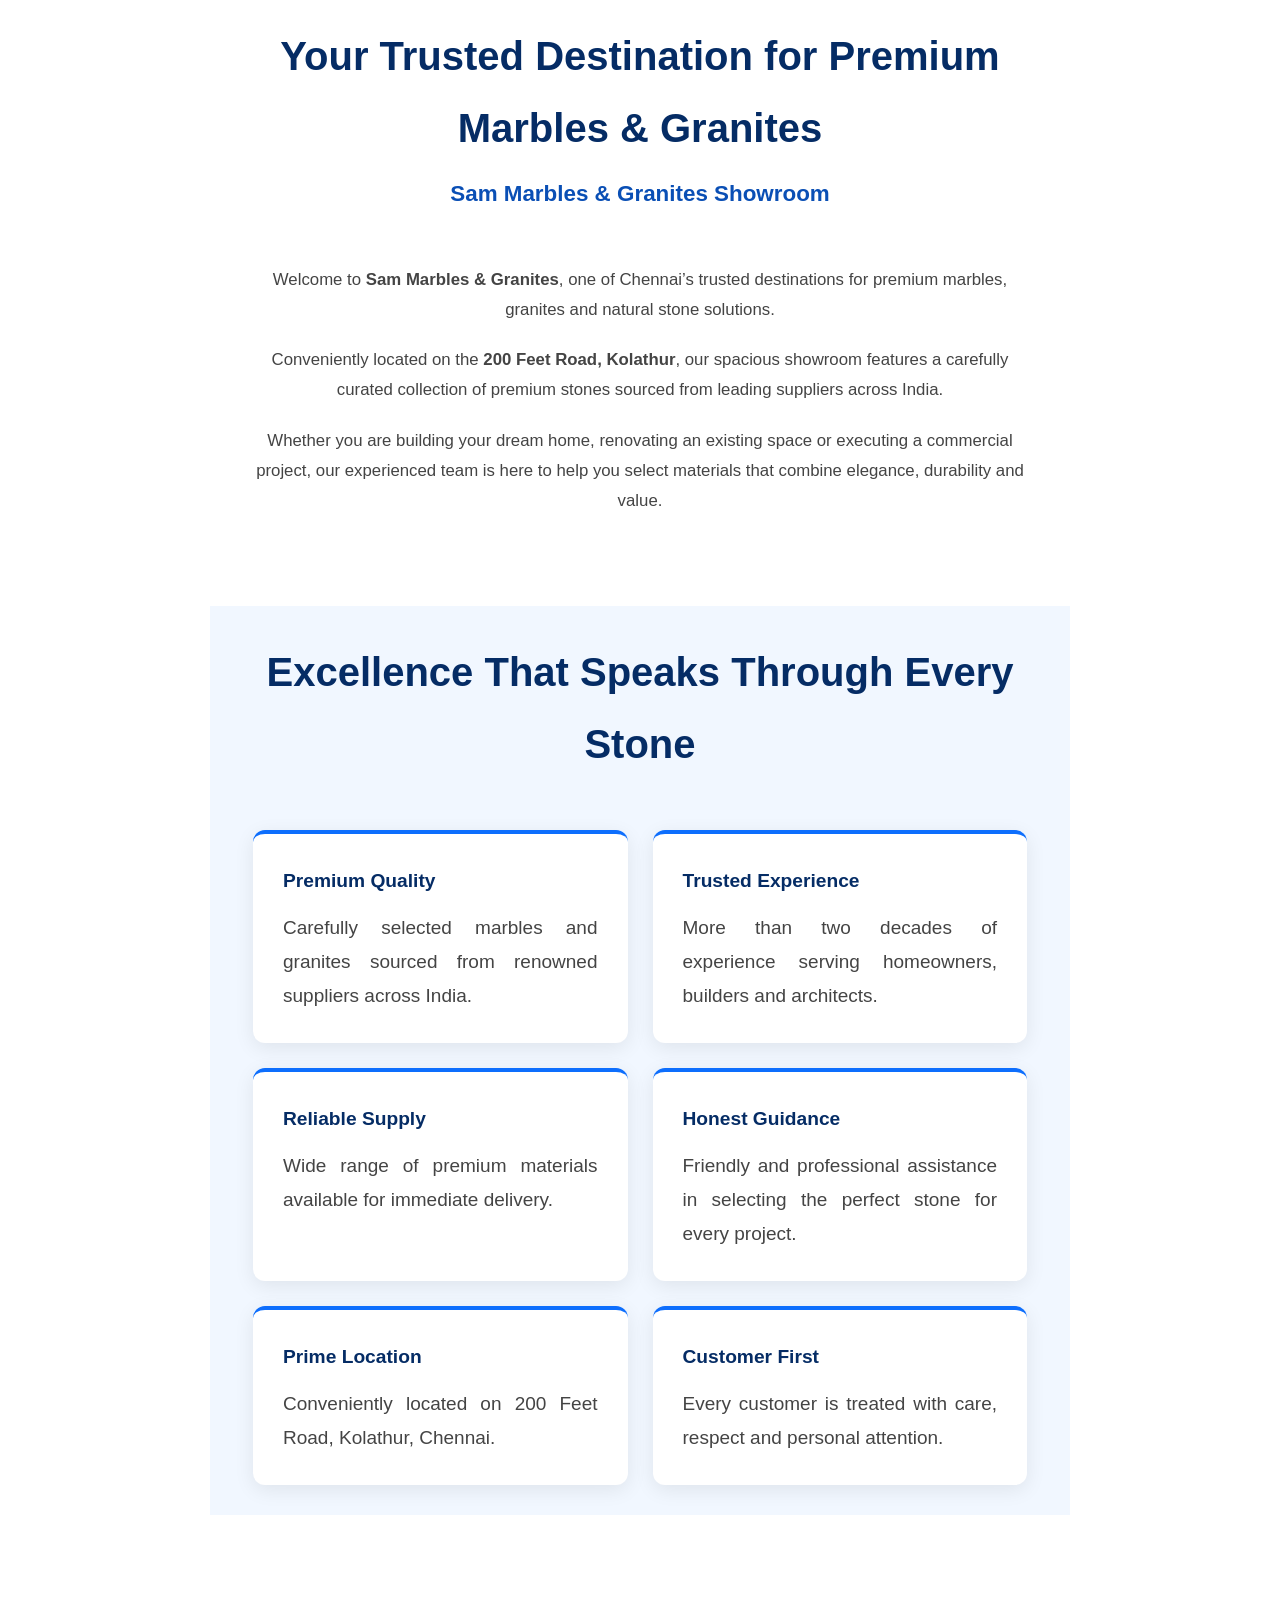
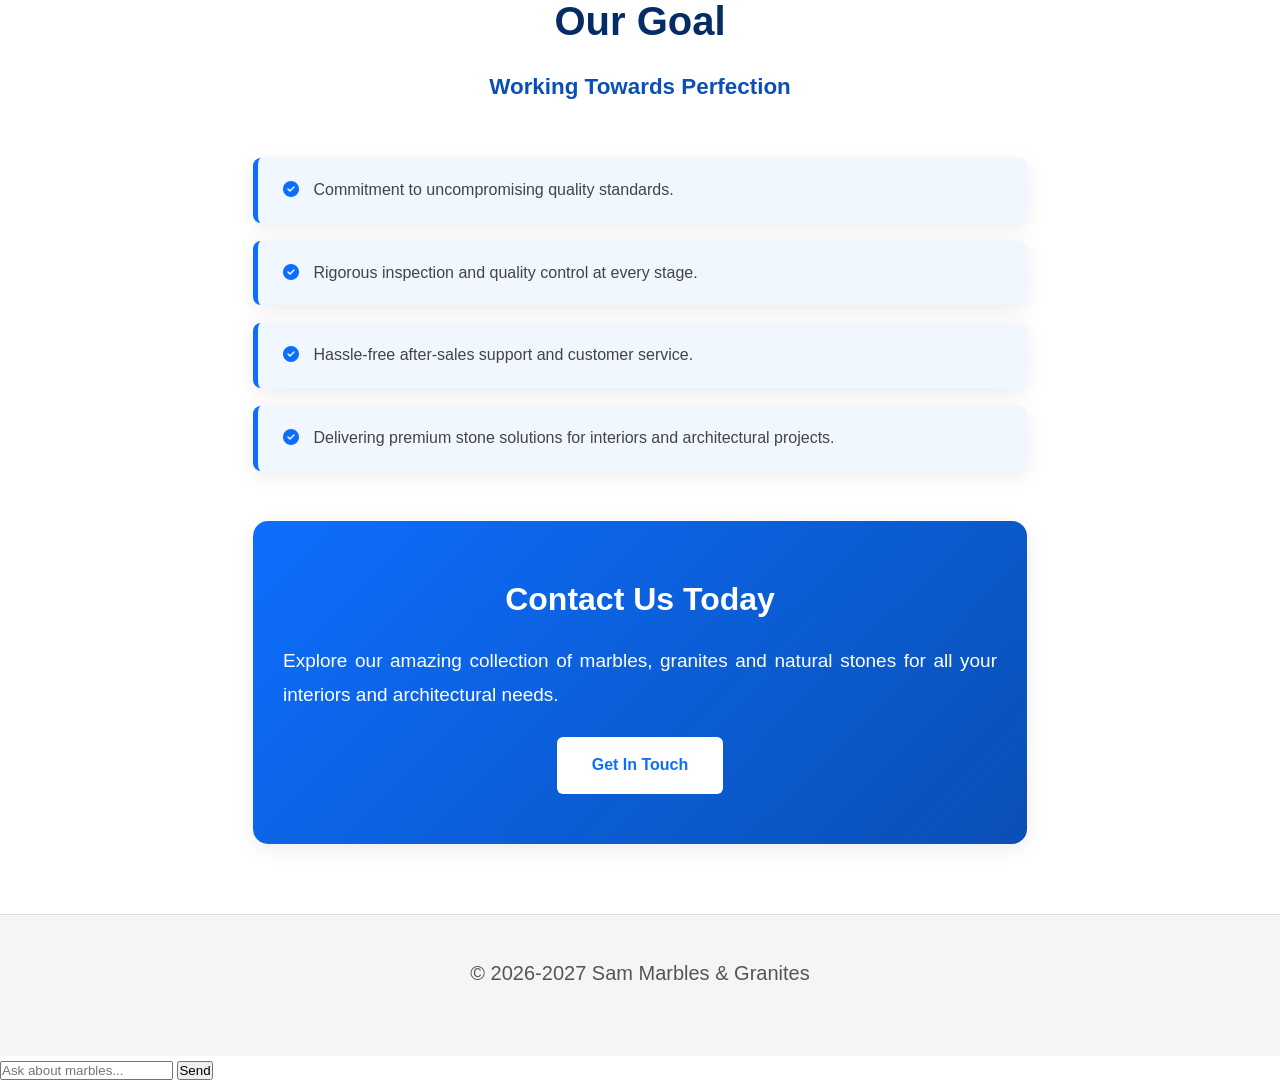
==== commit 9ebc6660: "Add chatbot UI elements to index.html" ====
--- a/index.html
+++ b/index.html
@@ -499,6 +499,22 @@
   ]
 }
 </script>
-
+    <div id="chatbot">
+
+        <div id="chat-messages"></div>
+
+        <input
+            type="text"
+            id="chat-input"
+            placeholder="Ask about marbles..."
+        >
+
+        <button onclick="sendMessage()">
+            Send
+        </button>
+
+    </div>
+
+</body>
 </body>
 </html>  
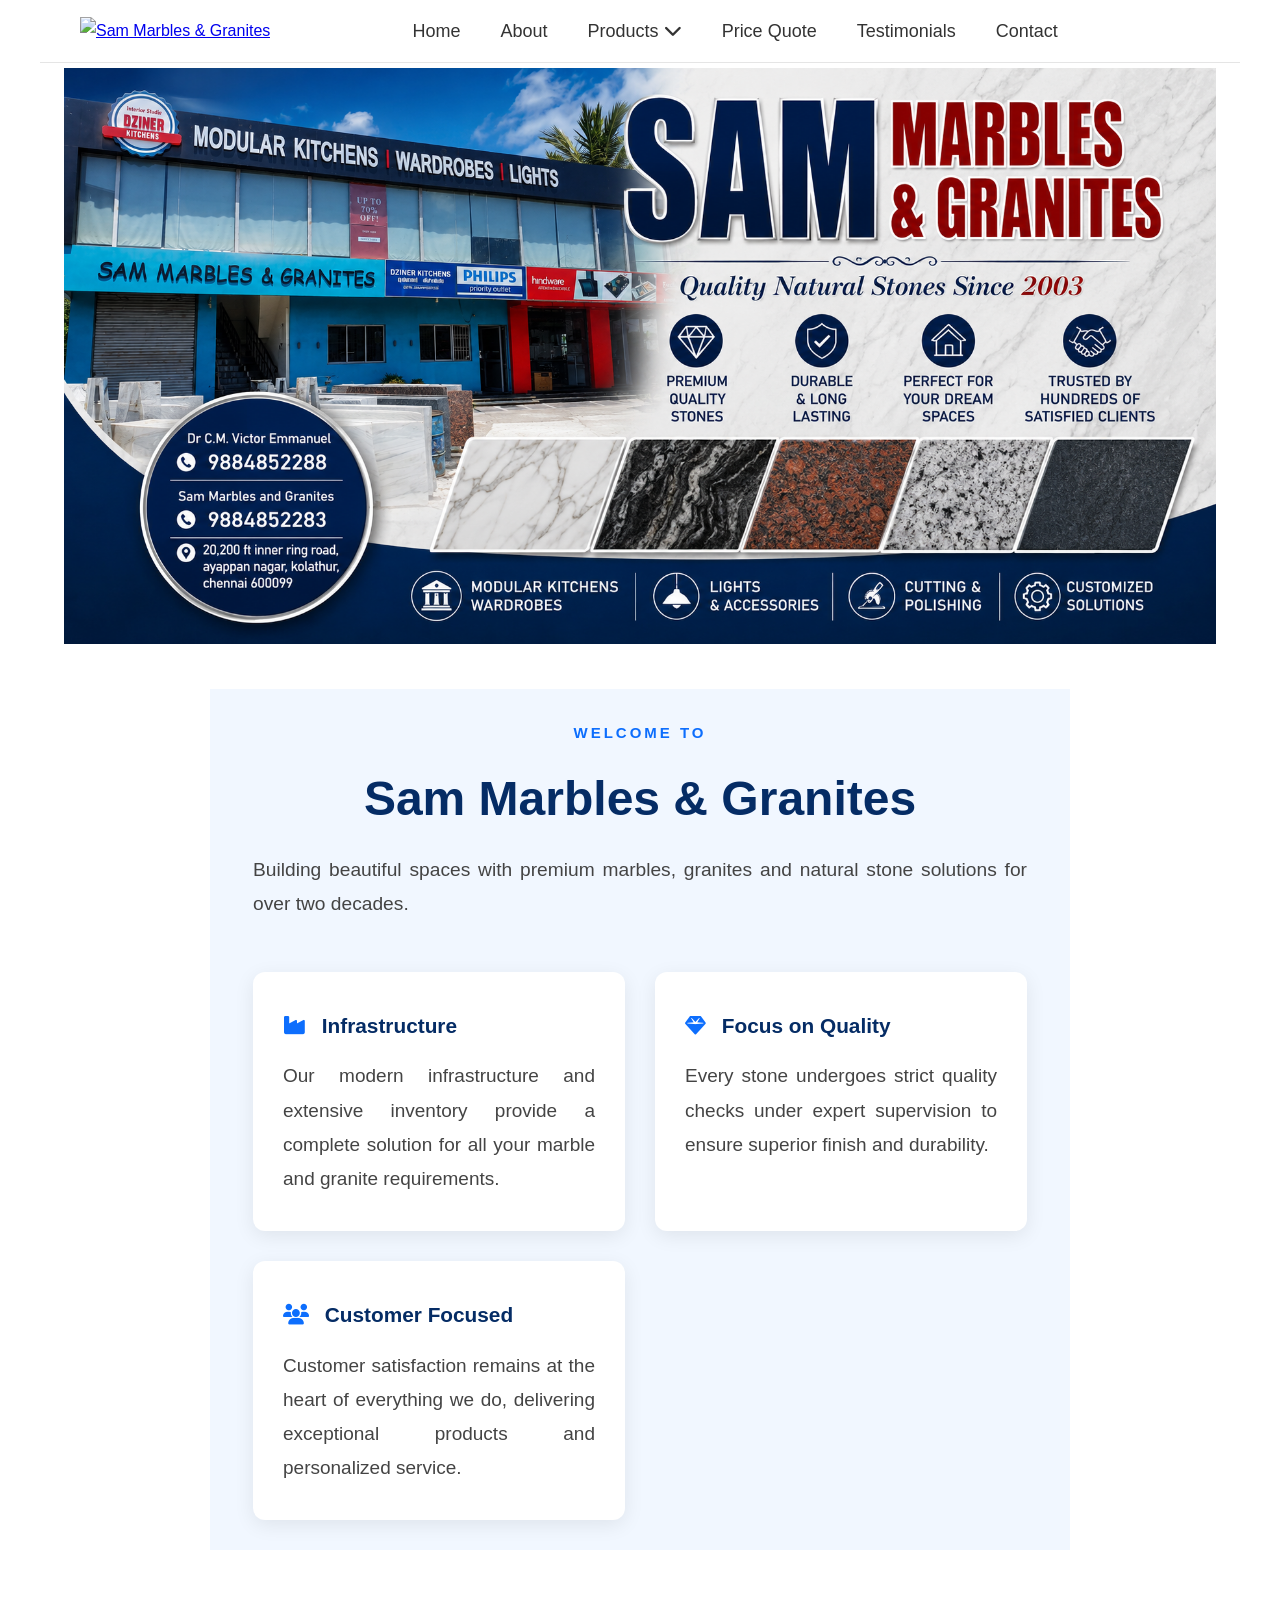
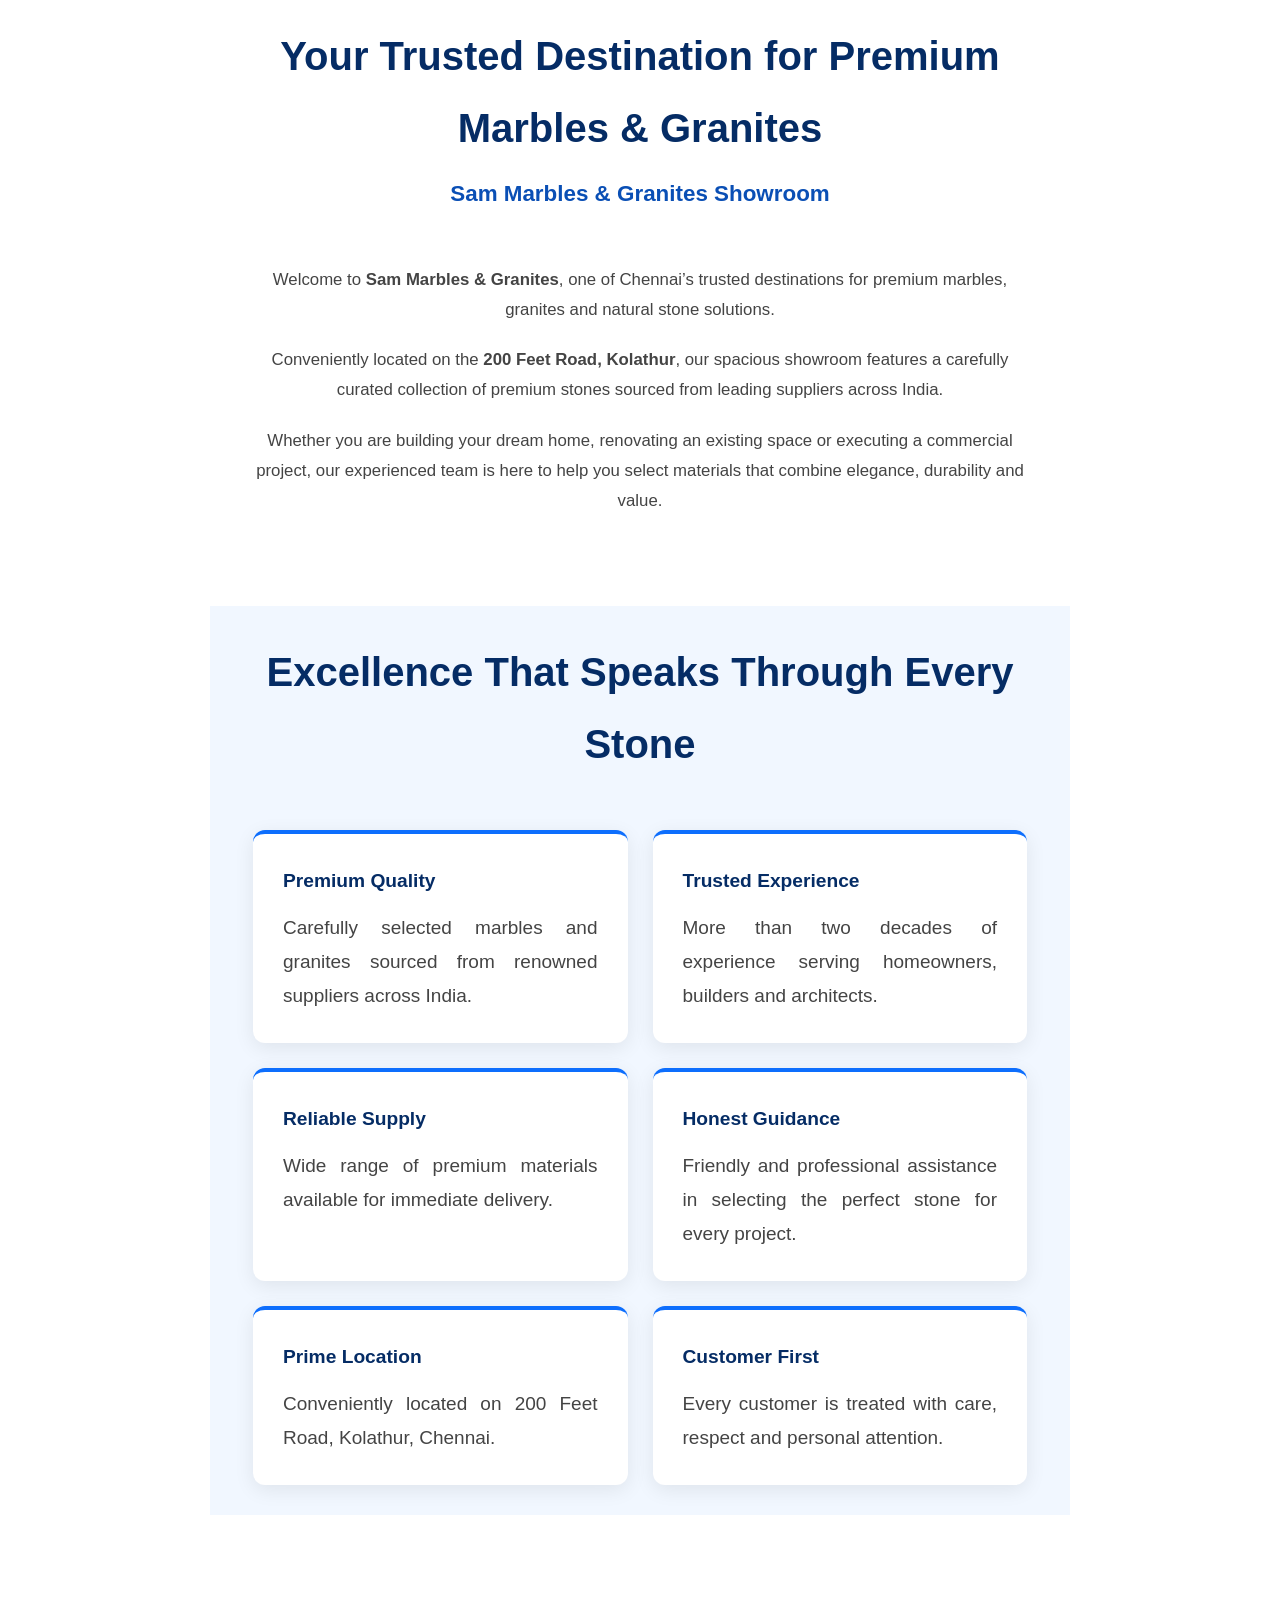
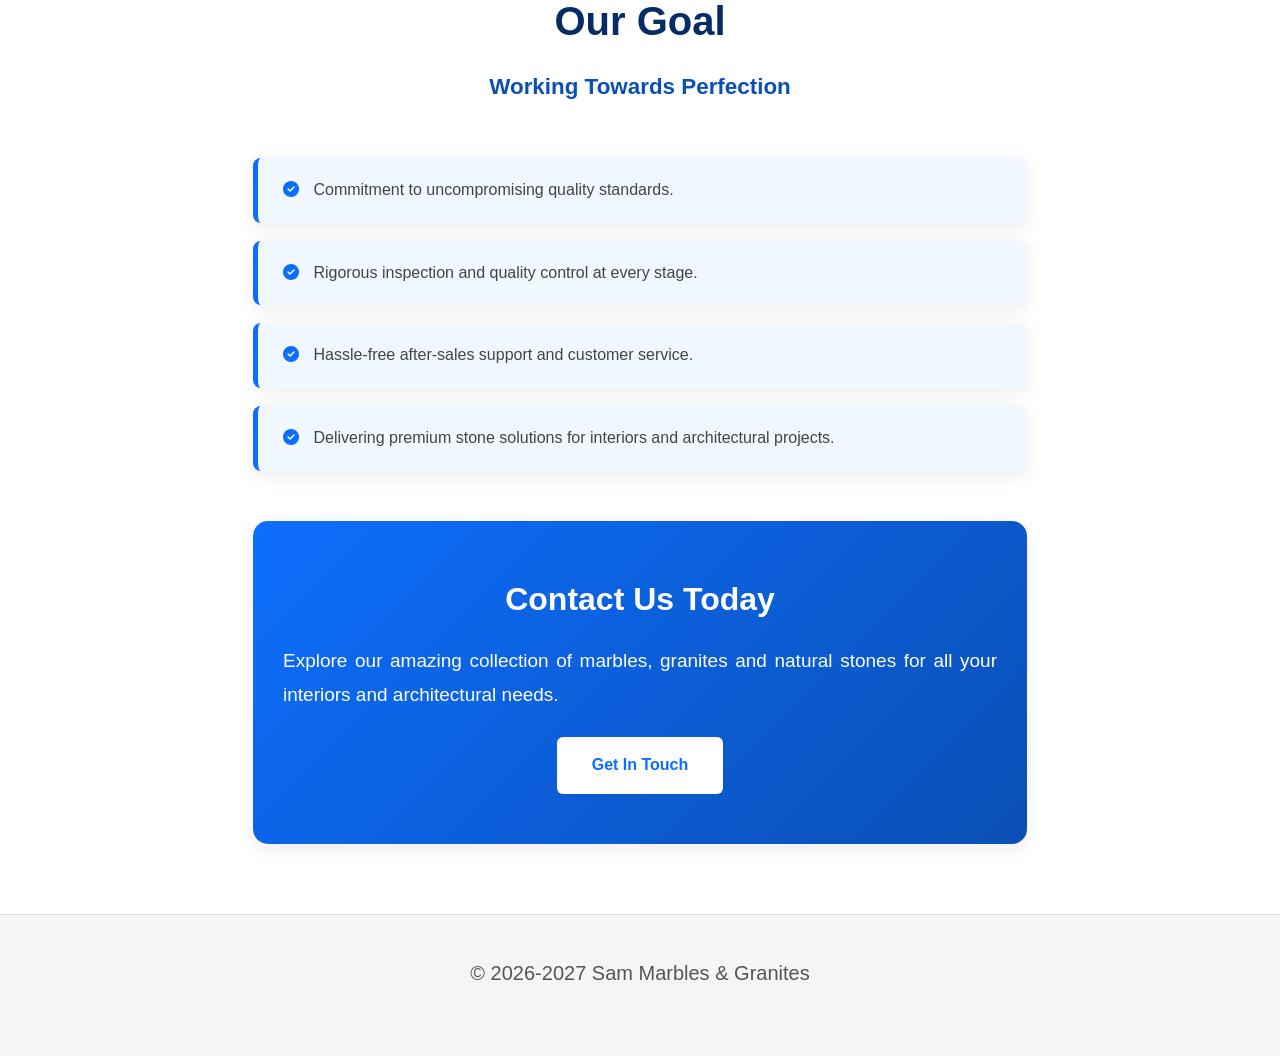
==== commit 0ce1b6a9: "Update index.html" ====
--- a/index.html
+++ b/index.html
@@ -91,9 +91,6 @@
 PWA
 =========================-->
 
-<link rel="manifest"
-href="manifest.json">
-
 <meta name="theme-color"
 content="#0b2341">
 
@@ -145,6 +142,9 @@
 href="css/index.css">
  
 
+<link rel="stylesheet"
+href="css/chatbot.css">
+ 
 </head>
 <body>
  <!-- Navigation bar for Mobile Phones -->
@@ -474,6 +474,8 @@
 </footer>
 
 <script src="js/mobile.js"></script>
+<script src="js/chatbot.js"></script>
+
 <script type="application/ld+json">
 {
   "@context":"https://schema.org",
@@ -499,22 +501,22 @@
   ]
 }
 </script>
-    <div id="chatbot">
-
-        <div id="chat-messages"></div>
-
-        <input
-            type="text"
-            id="chat-input"
-            placeholder="Ask about marbles..."
-        >
-
-        <button onclick="sendMessage()">
-            Send
-        </button>
-
-    </div>
-
+	   <!--
+ 		<iframe
+    src="https://script.google.com/macros/s/AKfycbyKkOOZsHydc4WROm0lFIYePt7im97UtBfL-mqQOe9PNe206F5otgqa57h96hteFlsycw/exec"
+    width="350"
+    height="450"
+    style="
+        position: fixed;
+        bottom: 20px;
+        right: 20px;
+        border: none;
+        border-radius: 12px;
+        box-shadow: 0 0 15px rgba(0,0,0,0.2);
+        z-index: 9999;
+    ">
+		</iframe>
+     -->
 </body>
 </body>
 </html>  
